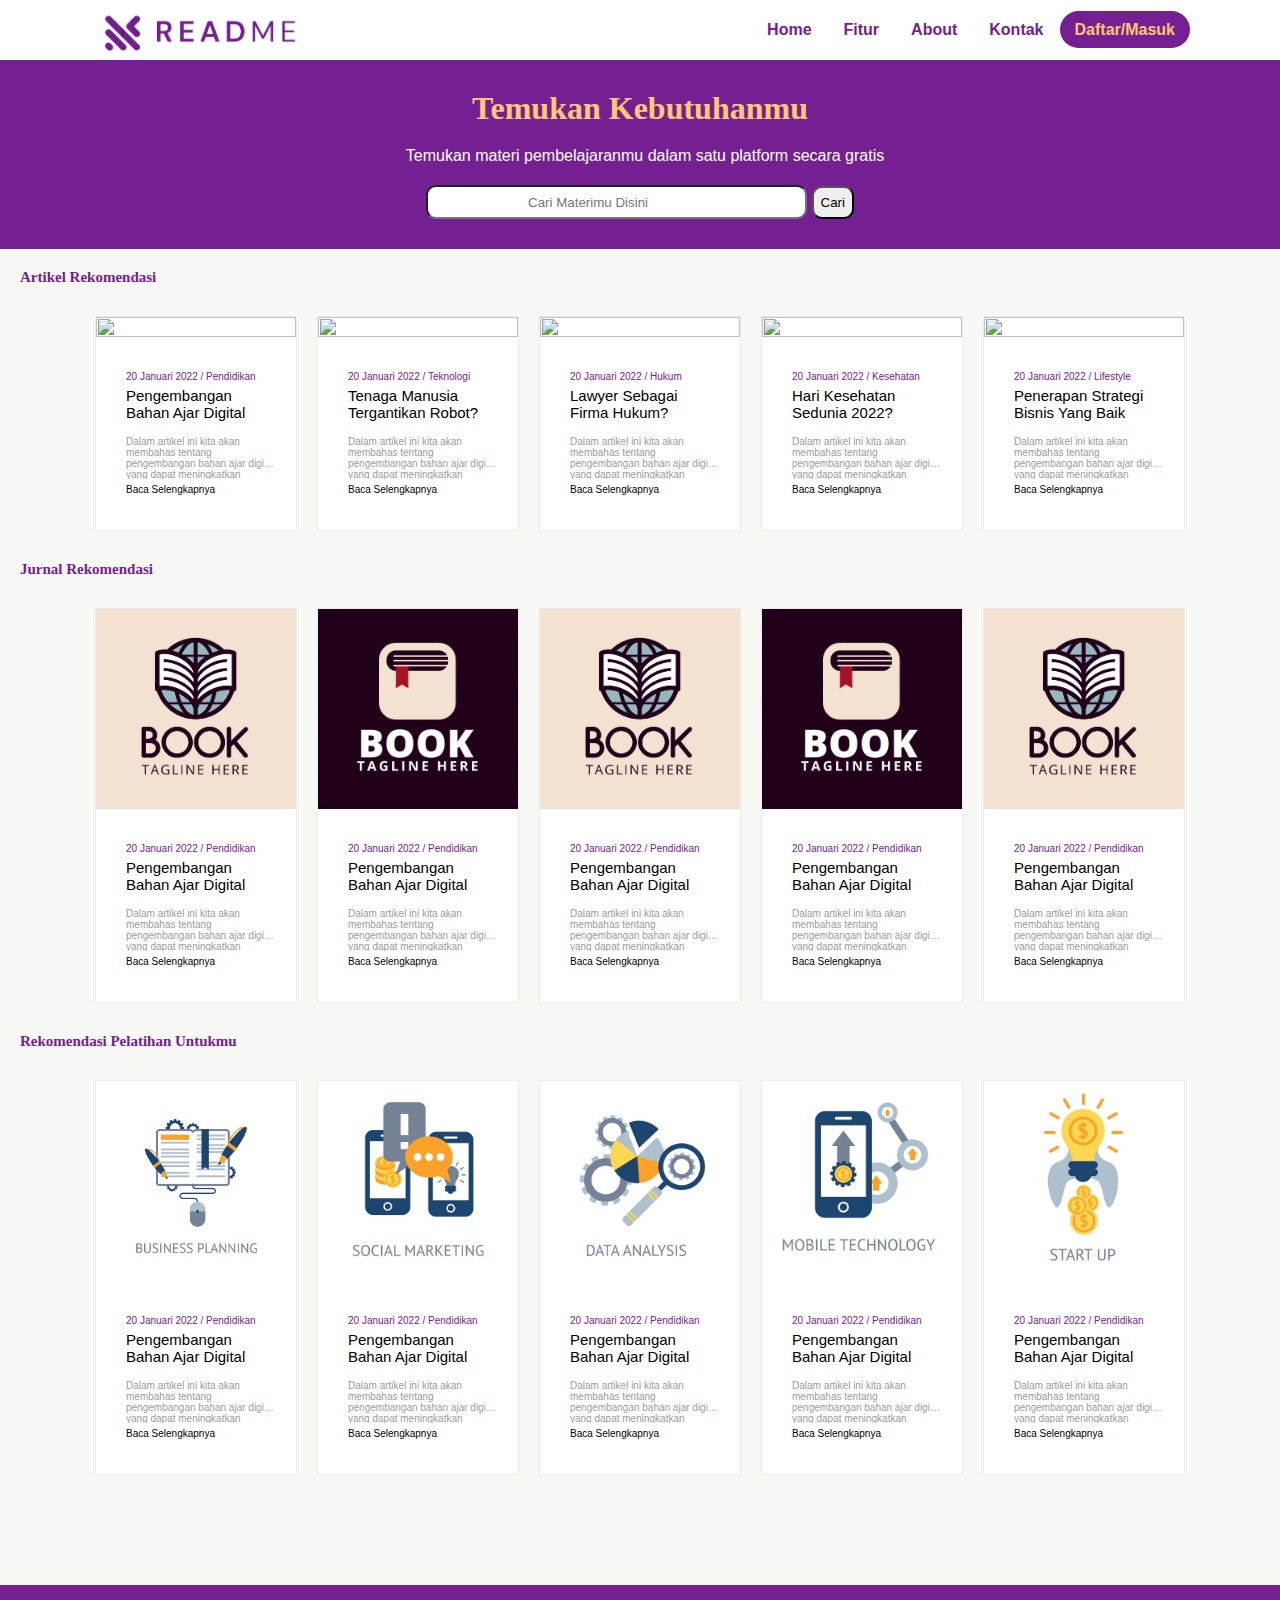
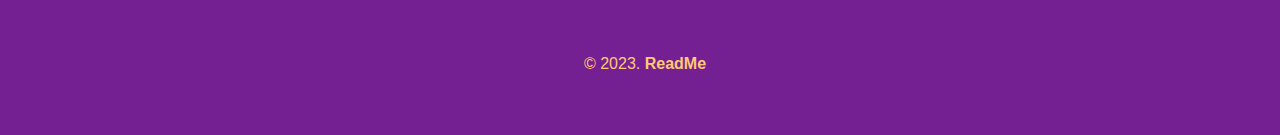
==== UTS_Ainina Miftahul Jannah_22001053015/fitur.html @ 310b47c0 "Add files via upload" ====
<!DOCTYPE html>
<html lang="en">
    <head>
        <meta charset="UTF-8">
        <meta name="viewport" content="width=device-width, initial-scale=1.0">
        <title>ReadMe Website</title>
        <link rel="stylesheet" href="style.css">
        <link rel="preconnect" href="https://fonts.googleapis.com">
        <link rel="preconnect" href="https://fonts.gstatic.com" crossorigin>
        <link href="https://fonts.googleapis.com/css2?family=Rubik:wght@500&display=swap" rel="stylesheet">
    </head>
    <body>
        <nav style="box-shadow: 20px #000000;" class="navbar">
            <div class="wrapper">
                <div class="logo">
                    <img src="image/2'.png" alt="">
                </div>
                <div class="menu">
                    <ul>
                        <li>
                            <a href="index.html">Home</a>
                        </li>
                        <li>
                            <a href="fitur.html">Fitur</a>
                        </li>
                        <li>
                            <a href="#about">About</a>
                        </li>
                        <li>
                            <a href="kontak.html">Kontak</a>
                        </li>
                        <li>
                            <a href="daftar.html" class="tbl-ungu">Daftar/Masuk</a>
                        </li>
                    </ul>
                </div>
            </div>
        </nav>
        <div class="container">
            <div class="atas">
                <h1>Temukan Kebutuhanmu</h1>
                <p>Temukan materi pembelajaranmu dalam satu platform secara gratis</p>
                <div class="search">
                    <input type="text" placeholder="Cari Materimu Disini" style="padding: 8px 100px 7px 100px; border-radius: 10px;">
                    <button style="padding: 7px; border-radius: 10px;">Cari</button>
                </div>
            </div>
            <div class="artikel">
                <h4 style="color: #752092; text-align: left; margin: 0px 0px 20px 20px;">Artikel Rekomendasi</h4>
                <div class="blog-container">
                    <div class="blog-box">
                        <div class="blog-img">
                            <img src="https://img.freepik.com/free-vector/flat-teachers-day-background_23-2149063455.jpg?w=996&t=st=1684145717~exp=1684146317~hmac=72ff7441534b803f30988afb0425d0552a36551a6d8fd546a3c274ded29e528d" alt="">
                        </div>
                        <div class="blog-text">
                            <span>20 Januari 2022 / Pendidikan</span>
                            <a href="#" class="blog-title">Pengembangan Bahan Ajar Digital</a>
                            <p>Dalam artikel ini kita akan membahas tentang pengembangan bahan ajar digital yang dapat meningkatkan kualitas pembelajaran</p>
                            <a href="#">Baca Selengkapnya</a>
                        </div>
                    </div>
                    <div class="blog-box">
                        <div class="blog-img">
                            <img src="https://img.freepik.com/free-photo/ai-nuclear-energy-background-future-innovation-disruptive-technology_53876-129783.jpg?w=996&t=st=1684149760~exp=1684150360~hmac=042e8009f3c02c60387e2f1261e15f5799149db30635f0a976048d3e90d90a8d" alt="">
                        </div>
                        <div class="blog-text">
                            <span>20 Januari 2022 / Teknologi</span>
                            <a href="#" class="blog-title">Tenaga Manusia Tergantikan Robot?</a>
                            <p>Dalam artikel ini kita akan membahas tentang pengembangan bahan ajar digital yang dapat meningkatkan kualitas pembelajaran</p>
                            <a href="#">Baca Selengkapnya</a>
                        </div>
                    </div>
                    <div class="blog-box">
                        <div class="blog-img">
                            <img src="https://img.freepik.com/free-vector/flat-lawyers-day-background_23-2149241976.jpg?w=996&t=st=1684150090~exp=1684150690~hmac=609a02dab824464222c7f13d7f18b6ca7b9eb48aa18c22e80792a0aecbf6ace7" alt="">
                        </div>
                        <div class="blog-text">
                            <span>20 Januari 2022 / Hukum</span>
                            <a href="#" class="blog-title">Lawyer Sebagai Firma Hukum?</a>
                            <p>Dalam artikel ini kita akan membahas tentang pengembangan bahan ajar digital yang dapat meningkatkan kualitas pembelajaran</p>
                            <a href="#">Baca Selengkapnya</a>
                        </div>
                    </div>
                    <div class="blog-box">
                        <div class="blog-img">
                            <img src="https://img.freepik.com/free-vector/flat-world-health-day-background_23-2149298150.jpg?w=996&t=st=1684149853~exp=1684150453~hmac=bd9b2f949586370cf0ccf4a7728816c999fe67dfb010962d56bf161fedccb57f" alt="">
                        </div>
                        <div class="blog-text">
                            <span>20 Januari 2022 / Kesehatan</span>
                            <a href="#" class="blog-title">Hari Kesehatan Sedunia 2022?</a>
                            <p>Dalam artikel ini kita akan membahas tentang pengembangan bahan ajar digital yang dapat meningkatkan kualitas pembelajaran</p>
                            <a href="#">Baca Selengkapnya</a>
                        </div>
                    </div>
                    <div class="blog-box">
                        <div class="blog-img">
                            <img src="https://img.freepik.com/free-photo/business-partners-handshake-global-corporate-with-technology-concept_53876-102615.jpg?w=996&t=st=1684150342~exp=1684150942~hmac=5a32642df55e5badcfb4a197f01392639565001cedaf0712ee94b18add796989" alt="">
                        </div>
                        <div class="blog-text">
                            <span>20 Januari 2022 / Lifestyle</span>
                            <a href="#" class="blog-title">Penerapan Strategi Bisnis Yang Baik</a>
                            <p>Dalam artikel ini kita akan membahas tentang pengembangan bahan ajar digital yang dapat meningkatkan kualitas pembelajaran</p>
                            <a href="#">Baca Selengkapnya</a>
                        </div>
                    </div>
                </div>
                <div class="Jurnal">
                    <h4 style="color: #752092; text-align: left; margin: 0px 0px 20px 20px;">Jurnal Rekomendasi</h4>
                    <div class="blog-container">
                        <div class="blog-box">
                            <div class="blog-img">
                                <img src="image/ji.jpg" alt="">
                            </div>
                            <div class="blog-text">
                                <span>20 Januari 2022 / Pendidikan</span>
                                <a href="#" class="blog-title">Pengembangan Bahan Ajar Digital</a>
                                <p>Dalam artikel ini kita akan membahas tentang pengembangan bahan ajar digital yang dapat meningkatkan kualitas pembelajaran</p>
                                <a href="#">Baca Selengkapnya</a>
                            </div>
                        </div>
                        <div class="blog-box">
                            <div class="blog-img">
                                <img src="image/jl.jpg" alt="">
                            </div>
                            <div class="blog-text">
                                <span>20 Januari 2022 / Pendidikan</span>
                                <a href="#" class="blog-title">Pengembangan Bahan Ajar Digital</a>
                                <p>Dalam artikel ini kita akan membahas tentang pengembangan bahan ajar digital yang dapat meningkatkan kualitas pembelajaran</p>
                                <a href="#">Baca Selengkapnya</a>
                            </div>
                        </div>
                        <div class="blog-box">
                            <div class="blog-img">
                                <img src="image/ji.jpg" alt="">
                            </div>
                            <div class="blog-text">
                                <span>20 Januari 2022 / Pendidikan</span>
                                <a href="#" class="blog-title">Pengembangan Bahan Ajar Digital</a>
                                <p>Dalam artikel ini kita akan membahas tentang pengembangan bahan ajar digital yang dapat meningkatkan kualitas pembelajaran</p>
                                <a href="#">Baca Selengkapnya</a>
                            </div>
                        </div>
                        <div class="blog-box">
                            <div class="blog-img">
                                <img src="image/jl.jpg" alt="">
                            </div>
                            <div class="blog-text">
                                <span>20 Januari 2022 / Pendidikan</span>
                                <a href="#" class="blog-title">Pengembangan Bahan Ajar Digital</a>
                                <p>Dalam artikel ini kita akan membahas tentang pengembangan bahan ajar digital yang dapat meningkatkan kualitas pembelajaran</p>
                                <a href="#">Baca Selengkapnya</a>
                            </div>
                        </div>
                        <div class="blog-box">
                            <div class="blog-img">
                                <img src="image/ji.jpg" alt="">
                            </div>
                            <div class="blog-text">
                                <span>20 Januari 2022 / Pendidikan</span>
                                <a href="#" class="blog-title">Pengembangan Bahan Ajar Digital</a>
                                <p>Dalam artikel ini kita akan membahas tentang pengembangan bahan ajar digital yang dapat meningkatkan kualitas pembelajaran</p>
                                <a href="#">Baca Selengkapnya</a>
                            </div>
                        </div>
                    </div>
                </div>
                <div class="Pelatihan">
                    <h4 style="color: #752092; text-align: left; margin: 0px 0px 20px 20px;">Rekomendasi Pelatihan Untukmu</h4>
                    <div class="blog-container">
                        <div class="blog-box">
                            <div class="blog-img">
                                <img src="image/p1.jpg" alt="">
                            </div>
                            <div class="blog-text">
                                <span>20 Januari 2022 / Pendidikan</span>
                                <a href="#" class="blog-title">Pengembangan Bahan Ajar Digital</a>
                                <p>Dalam artikel ini kita akan membahas tentang pengembangan bahan ajar digital yang dapat meningkatkan kualitas pembelajaran</p>
                                <a href="#">Baca Selengkapnya</a>
                            </div>
                        </div>
                        <div class="blog-box">
                            <div class="blog-img">
                                <img src="image/p2.jpg" alt="">
                            </div>
                            <div class="blog-text">
                                <span>20 Januari 2022 / Pendidikan</span>
                                <a href="#" class="blog-title">Pengembangan Bahan Ajar Digital</a>
                                <p>Dalam artikel ini kita akan membahas tentang pengembangan bahan ajar digital yang dapat meningkatkan kualitas pembelajaran</p>
                                <a href="#">Baca Selengkapnya</a>
                            </div>
                        </div>
                        <div class="blog-box">
                            <div class="blog-img">
                                <img src="image/p3.jpg" alt="">
                            </div>
                            <div class="blog-text">
                                <span>20 Januari 2022 / Pendidikan</span>
                                <a href="#" class="blog-title">Pengembangan Bahan Ajar Digital</a>
                                <p>Dalam artikel ini kita akan membahas tentang pengembangan bahan ajar digital yang dapat meningkatkan kualitas pembelajaran</p>
                                <a href="#">Baca Selengkapnya</a>
                            </div>
                        </div>
                        <div class="blog-box">
                            <div class="blog-img">
                                <img src="image/p4.jpg" alt="">
                            </div>
                            <div class="blog-text">
                                <span>20 Januari 2022 / Pendidikan</span>
                                <a href="#" class="blog-title">Pengembangan Bahan Ajar Digital</a>
                                <p>Dalam artikel ini kita akan membahas tentang pengembangan bahan ajar digital yang dapat meningkatkan kualitas pembelajaran</p>
                                <a href="#">Baca Selengkapnya</a>
                            </div>
                        </div>
                        <div class="blog-box">
                            <div class="blog-img">
                                <img src="image/p5.jpg" alt="">
                            </div>
                            <div class="blog-text">
                                <span>20 Januari 2022 / Pendidikan</span>
                                <a href="#" class="blog-title">Pengembangan Bahan Ajar Digital</a>
                                <p>Dalam artikel ini kita akan membahas tentang pengembangan bahan ajar digital yang dapat meningkatkan kualitas pembelajaran</p>
                                <a href="#">Baca Selengkapnya</a>
                            </div>
                        </div>
                    </div>
                </div>
                <div class="footer">
                    <p>
                        &copy 2023.
                        <b>ReadMe</b>
                    </p>
                </div>
            </div>
        </body>
    </html>
---- UTS_Ainina Miftahul Jannah_22001053015/style.css ----
* {
    text-decoration: none;
    margin: 0px;
    padding: 0px;
}

body {
    margin: 0px;
    padding: 0px;
    font-family: 'Open Sans',sans-serif;
}

.wrapper {
    width: 1100px;
    margin: auto;
    position: relative;
    box-shadow: 5px #FFE3B3; 
}

.logo img {
    margin-top: 10px;
    font-size: 50px;
    max-height: 50px;
    float: left;
}

.menu {
    float: right;
}

nav {
    width: 100%;
    display: flex;
    line-height: 60px;
    position: sticky;
    position: -webkit-sticky; 
    top: 0;
    background: #FFFFFF;
    z-index: 1;
}

nav ul {
    list-style-type: none;
    margin: 0;
    padding: 0;
    overflow: hidden;
}

nav ul li {
    float: left;
}

nav ul li a {
    color: #752092;
    font-weight: bold;
    text-align: center;
    padding: 0px 16px 0px 16px;
    text-decoration: none;
}

nav ul li a:hover {
    color: #c957BC;
}

section {
    margin: auto;
    display: flex;
    margin-bottom: 50px;
}

.kolom {
    width: 50%;
    margin-top: 50px;
    margin-bottom: 50px;
}

.kolom .deskripsi {
    background: #752092;
    max-width: fit-content;
    border-radius: 20px;
    margin-top: 20px;
    margin-left: 20px;
    padding: 10px 15px 10px 15px;
    font-size: 15px;
    font-weight: bold;
    font-family: 'Trebuchet MS';
    color: #FFC872;
}

h2 {
    font-family: 'Trebuchet MS';
    font-weight: 800;
    font-size: 45px;
    margin-bottom: 20px;
    color: #fb836f;
    width: 100%;
    line-height: 50px;
    padding-left: 20px;
}

a.tbl-ungu {
    background: #752092;
    border-radius: 20px;
    margin-top: 20px;
    padding: 10px 15px 10px 15px;
    color: #FFC872;
    cursor: pointer;
    font-weight: bold;
}

a.tbl-ungu:hover {
    background: #FFC872;
    text-decoration: none;
}

a.tbl-kuning {
    background: #FFC872;
    border-radius: 20px;
    margin-top: 20px;
    padding: 15px 20px 15px 20px;
    color: #752092;
    cursor: pointer;
    font-weight: bold;
}

a.tbl-kuning:hover {
    background: #FFE3B3;
    text-decoration: none;
}

.column {
    float: left;
    max-width: fit-content;
    padding-left: 40px;
    padding-right: 40px;
    background-color: white;
    border-radius: 10px;
    margin: 10px;
  }
  .col {
    float: left;
    max-width: 40%;
    background-color: #ffffff;
    box-shadow: 0px 0px 5px whi;
    border-radius: 10px;
    text-align: center;
    margin: 20px;
  }
  .card img{
    width: 90%;
    margin-bottom: 30px;
  }
  .card h3{
    margin-top: -60px;
    margin-bottom: -10px;
  }
  /* Clear floats after the columns */
  .row:after {
    content: "";
    display: table;
    clear: both;
  }

p {
    color: #752092;
    margin: 10px 10px 10px 10px;
    padding: 10px 0px 10px 10px;
}

.tengah {
    text-align: center;
    width: 100%;
}

.partner-list {
    width: 100%;
    position: relative;
    display: flex;
    flex-wrap: wrap;
}

.kartu-partner {
    width: 20%;
    margin: 0 auto;
}

.kartu-partner img {
    width: 150px;
}


h3 {
    font-family: 'Trebuchet MS';
    font-weight: 800;
    font-size: 30px;
    margin-bottom: 20px;
    color: #752092;
    width: 100%;
    line-height: 50px;
}

h4 {
    font-family: 'Trebuchet MS';
    font-weight: 700px;
    font-size: 15px;
    margin-bottom: 20px;
    color: black;
    width: 100%;
}

@media screen and (max-width: 991.98px) {
    .wrapper {
        width: 90%;
    }

    .logo a {
        display: block;
        width: 100%;
        text-align: center;
    }

    nav .menu {
        width: 100%;
        margin: 0;
    }

    nav .menu ul {
        text-align: center;
        margin: auto;
        line-height: 60px;
    }

    nav .menu ul li {
        display: inline-block;
        float: none;
    }

    section {
        display: block;
    }

    section img {
        display: block;
        width: 100%;
        height: auto;
    }

    .kartu-tutor {
        width: 50%;
    }

    .kartu-partner {
        width: 50%;
    }
}

/* Fitur */
.atas{
    background-color: #752092;
    text-align: center;
    padding: 30px;
}
.atas h1 {
    color: #FFC872;
    font-family: 'Trebuchet MS';
}

.atas p{
    color: white;
    margin: 10px 10px 10px 10px;
    padding: 10px 0px 10px 10px;
}

.artikel {
    background-color: #f7f8f3;
    padding-top: 20px;
}

.blog-container {
    display: flex;
    justify-content: center;
    align-items: center;
    margin: 20px 0px;
    flex-wrap: wrap;
}

.blog-box {
    width: 200px;
    background-color: #FFFFFF;
    border: 1px solid #ececec;
    margin: 10px;
}

.blog-img {
    width: 100%;
    height: auto;
}

.blog-img img{
    width: 100%;
    height: 100%;
    object-fit: cover;
    object-position: center;
}

.blog-text {
    padding: 30px;
    display: flex;
    flex-direction: column;
}

.blog-text span {
    color: #752092;
    font-size: 10px;
}

.blog-text .blog-title {
    font-size: 15px;
    font-weight: 300;
    color: black;
}

.blog-text .blog-title:hover{
    color: #fb836f;
    transition: all ease 0.3s;
}

.blog-text p{
    color: #9b9b9b;
    font-size: 10px;
    display: -webkit-box;
    -webkit-line-clamp: 3;
    -webkit-box-orient: vertical;
    overflow: hidden;
    text-overflow: ellipsis;
    margin: 0px -10px;
}

.blog-text a{
    color: black;
    font-size: 10px;
    margin: 5px 0px;
}

.blog-text a:hover{
    color: #fb836f;
    transition: all ease 0.3s;
}
.pelatihan{
    background-color: #752092;
    padding-top: 20px;
}
.jurnal{
    background-color: #FFE3B3;
    padding-top: 20px;
}

.komunitas{
    text-align: center;
}

.komunitas h4{
    font-family: 'Trebuchet MS';
    font-weight: 700px;
    font-size: 15px;
    margin: 10px 70px 0px 190px;
    color: black;
    width: 70%;
    text-align: center;
}

.komunitas button{
    background: #752092;
    border-radius: 20px;
    margin-top: 20px;
    padding: 10px 15px 10px 15px;
    color: #FFC872;
    cursor: pointer;
    font-weight: bold;
}

.komunitas button:hover{
    background: #c957BC;
    text-decoration: none;
}
/* Akhir */

.footer{
    background-color: #752092;
    min-height: 100px;
    margin-top: 100px;
    text-align: center;    
    padding-top: 50px;
    bottom: 0px;
}

.footer p {
    color: #FFC872;
}
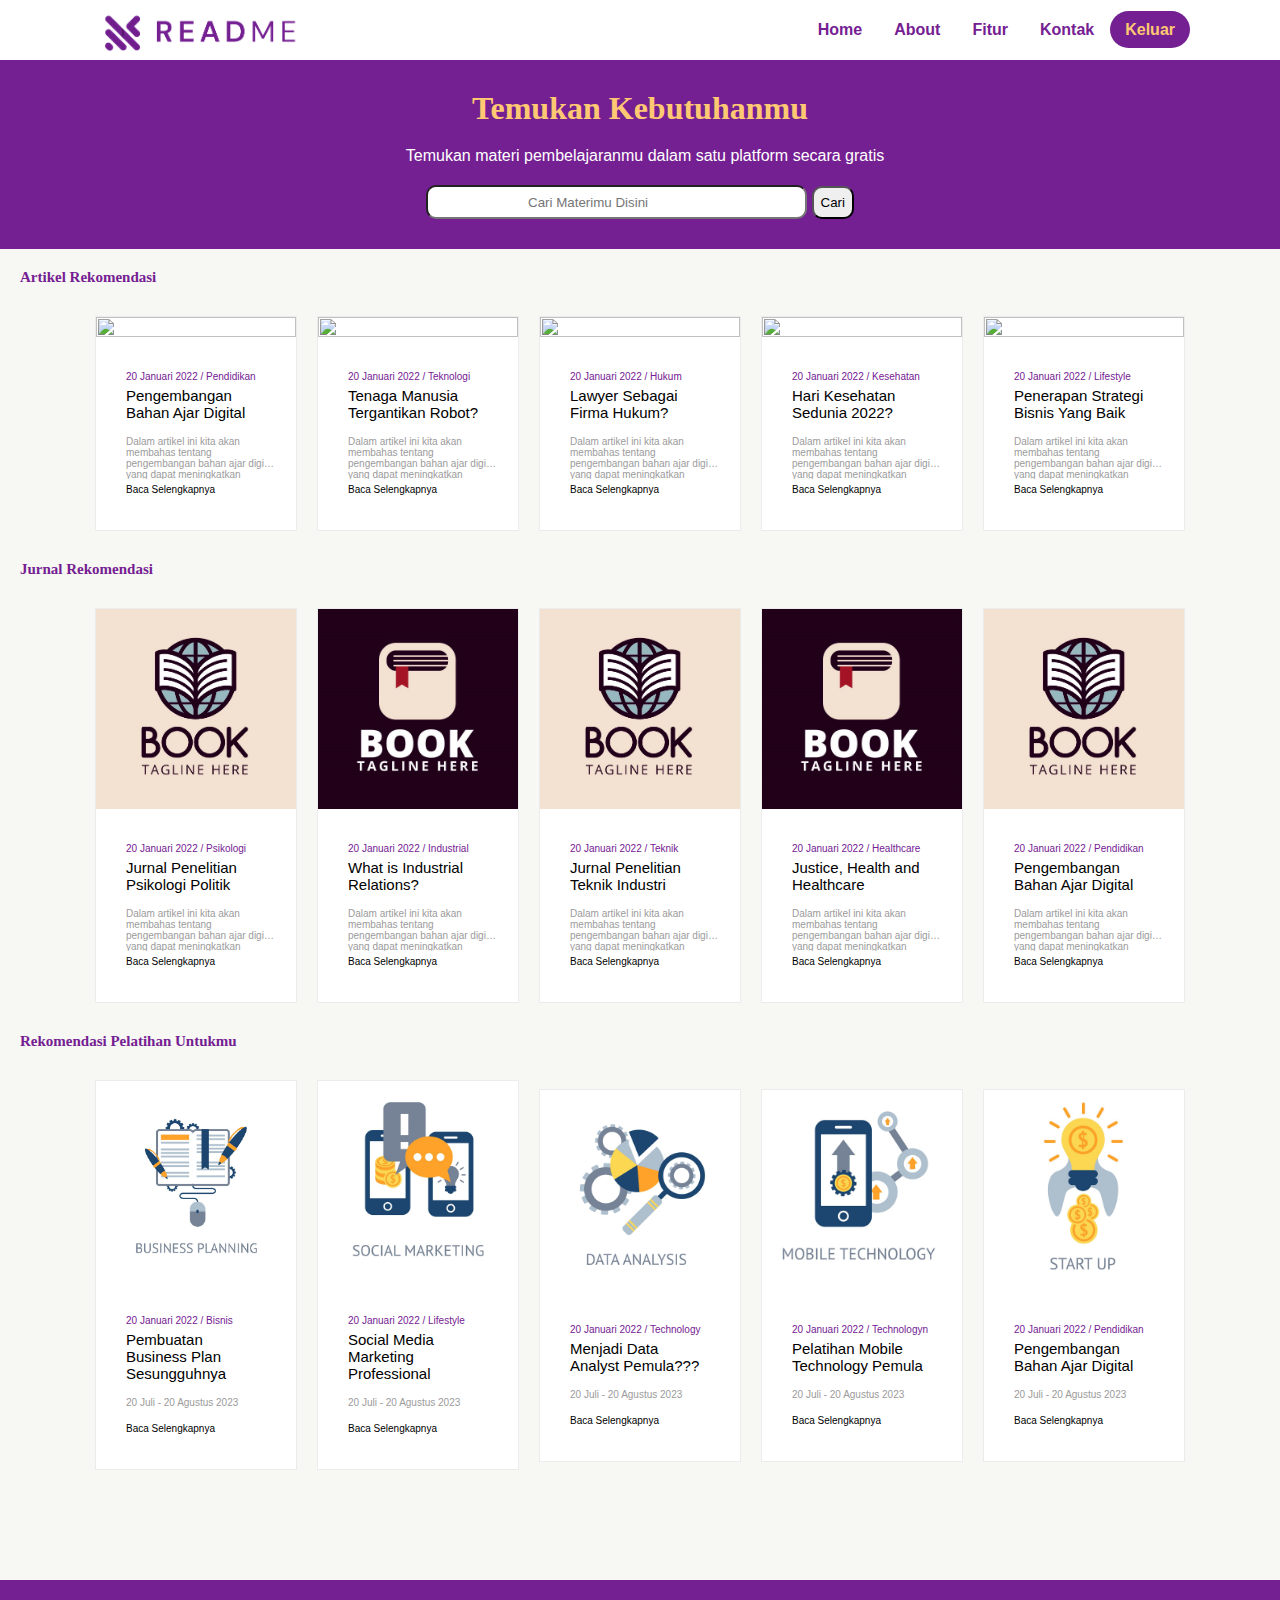
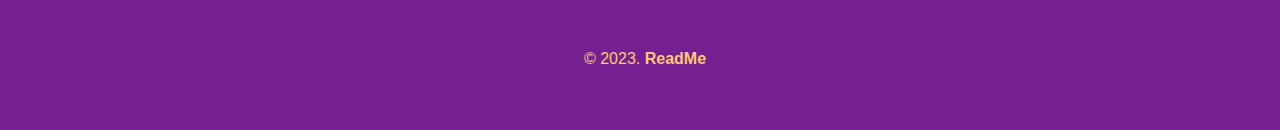
==== commit 8315df0b: "Nyoba" ====
--- a/UTS_Ainina Miftahul Jannah_22001053015/fitur.html
+++ b/UTS_Ainina Miftahul Jannah_22001053015/fitur.html
@@ -1,235 +1,259 @@
 <!DOCTYPE html>
 <html lang="en">
-    <head>
-        <meta charset="UTF-8">
-        <meta name="viewport" content="width=device-width, initial-scale=1.0">
-        <title>ReadMe Website</title>
-        <link rel="stylesheet" href="style.css">
-        <link rel="preconnect" href="https://fonts.googleapis.com">
-        <link rel="preconnect" href="https://fonts.gstatic.com" crossorigin>
-        <link href="https://fonts.googleapis.com/css2?family=Rubik:wght@500&display=swap" rel="stylesheet">
-    </head>
-    <body>
-        <nav style="box-shadow: 20px #000000;" class="navbar">
-            <div class="wrapper">
-                <div class="logo">
-                    <img src="image/2'.png" alt="">
-                </div>
-                <div class="menu">
-                    <ul>
-                        <li>
-                            <a href="index.html">Home</a>
-                        </li>
-                        <li>
-                            <a href="fitur.html">Fitur</a>
-                        </li>
-                        <li>
-                            <a href="#about">About</a>
-                        </li>
-                        <li>
-                            <a href="kontak.html">Kontak</a>
-                        </li>
-                        <li>
-                            <a href="daftar.html" class="tbl-ungu">Daftar/Masuk</a>
-                        </li>
-                    </ul>
-                </div>
-            </div>
-        </nav>
-        <div class="container">
-            <div class="atas">
-                <h1>Temukan Kebutuhanmu</h1>
-                <p>Temukan materi pembelajaranmu dalam satu platform secara gratis</p>
-                <div class="search">
-                    <input type="text" placeholder="Cari Materimu Disini" style="padding: 8px 100px 7px 100px; border-radius: 10px;">
-                    <button style="padding: 7px; border-radius: 10px;">Cari</button>
-                </div>
-            </div>
-            <div class="artikel">
-                <h4 style="color: #752092; text-align: left; margin: 0px 0px 20px 20px;">Artikel Rekomendasi</h4>
+
+<head>
+    <meta charset="UTF-8">
+    <meta name="viewport" content="width=device-width, initial-scale=1.0">
+    <title>ReadMe Website</title>
+    <link rel="stylesheet" href="style.css">
+    <link rel="preconnect" href="https://fonts.googleapis.com">
+    <link rel="preconnect" href="https://fonts.gstatic.com" crossorigin>
+    <link href="https://fonts.googleapis.com/css2?family=Rubik:wght@500&display=swap" rel="stylesheet">
+</head>
+
+<body>
+    <nav style="box-shadow: 20px #000000;" class="navbar">
+        <div class="wrapper">
+            <div class="logo">
+                <img src="image/2'.png" alt="">
+            </div>
+            <div class="menu">
+                <ul>
+                    <li>
+                        <a href="index.html">Home</a>
+                    </li>
+                    <li>
+                        <a href="#scrollspyfitur">About</a>
+                    </li>
+                    <li>
+                        <a href="fitur.html">Fitur</a>
+                    </li>
+                    <li>
+                        <a href="kontak.html">Kontak</a>
+                    </li>
+                    <li>
+                        <a href="daftar.html" onclick="out()" class="tbl-ungu">Keluar</a>
+                    </li>
+                </ul>
+            </div>
+        </div>
+    </nav>
+    <div class="container">
+        <div class="atas">
+            <h1>Temukan Kebutuhanmu</h1>
+            <p>Temukan materi pembelajaranmu dalam satu platform secara gratis</p>
+            <div class="search">
+                <input type="text" placeholder="Cari Materimu Disini"
+                    style="padding: 8px 100px 7px 100px; border-radius: 10px;">
+                <button style="padding: 7px; border-radius: 10px;">Cari</button>
+            </div>
+        </div>
+        <div class="artikel">
+            <h4 style="color: #752092; text-align: left; margin: 0px 0px 20px 20px;">Artikel Rekomendasi</h4>
+            <div class="blog-container">
+                <div class="blog-box">
+                    <div class="blog-img">
+                        <img src="https://img.freepik.com/free-vector/flat-teachers-day-background_23-2149063455.jpg?w=996&t=st=1684145717~exp=1684146317~hmac=72ff7441534b803f30988afb0425d0552a36551a6d8fd546a3c274ded29e528d"
+                            alt="">
+                    </div>
+                    <div class="blog-text">
+                        <span>20 Januari 2022 / Pendidikan</span>
+                        <a href="#" class="blog-title">Pengembangan Bahan Ajar Digital</a>
+                        <p>Dalam artikel ini kita akan membahas tentang pengembangan bahan ajar digital yang dapat
+                            meningkatkan kualitas pembelajaran</p>
+                        <a href="#">Baca Selengkapnya</a>
+                    </div>
+                </div>
+                <div class="blog-box">
+                    <div class="blog-img">
+                        <img src="https://img.freepik.com/free-photo/ai-nuclear-energy-background-future-innovation-disruptive-technology_53876-129783.jpg?w=996&t=st=1684149760~exp=1684150360~hmac=042e8009f3c02c60387e2f1261e15f5799149db30635f0a976048d3e90d90a8d"
+                            alt="">
+                    </div>
+                    <div class="blog-text">
+                        <span>20 Januari 2022 / Teknologi</span>
+                        <a href="#" class="blog-title">Tenaga Manusia Tergantikan Robot?</a>
+                        <p>Dalam artikel ini kita akan membahas tentang pengembangan bahan ajar digital yang dapat
+                            meningkatkan kualitas pembelajaran</p>
+                        <a href="#">Baca Selengkapnya</a>
+                    </div>
+                </div>
+                <div class="blog-box">
+                    <div class="blog-img">
+                        <img src="https://img.freepik.com/free-vector/flat-lawyers-day-background_23-2149241976.jpg?w=996&t=st=1684150090~exp=1684150690~hmac=609a02dab824464222c7f13d7f18b6ca7b9eb48aa18c22e80792a0aecbf6ace7"
+                            alt="">
+                    </div>
+                    <div class="blog-text">
+                        <span>20 Januari 2022 / Hukum</span>
+                        <a href="#" class="blog-title">Lawyer Sebagai Firma Hukum?</a>
+                        <p>Dalam artikel ini kita akan membahas tentang pengembangan bahan ajar digital yang dapat
+                            meningkatkan kualitas pembelajaran</p>
+                        <a href="#">Baca Selengkapnya</a>
+                    </div>
+                </div>
+                <div class="blog-box">
+                    <div class="blog-img">
+                        <img src="https://img.freepik.com/free-vector/flat-world-health-day-background_23-2149298150.jpg?w=996&t=st=1684149853~exp=1684150453~hmac=bd9b2f949586370cf0ccf4a7728816c999fe67dfb010962d56bf161fedccb57f"
+                            alt="">
+                    </div>
+                    <div class="blog-text">
+                        <span>20 Januari 2022 / Kesehatan</span>
+                        <a href="#" class="blog-title">Hari Kesehatan Sedunia 2022?</a>
+                        <p>Dalam artikel ini kita akan membahas tentang pengembangan bahan ajar digital yang dapat
+                            meningkatkan kualitas pembelajaran</p>
+                        <a href="#">Baca Selengkapnya</a>
+                    </div>
+                </div>
+                <div class="blog-box">
+                    <div class="blog-img">
+                        <img src="https://img.freepik.com/free-photo/business-partners-handshake-global-corporate-with-technology-concept_53876-102615.jpg?w=996&t=st=1684150342~exp=1684150942~hmac=5a32642df55e5badcfb4a197f01392639565001cedaf0712ee94b18add796989"
+                            alt="">
+                    </div>
+                    <div class="blog-text">
+                        <span>20 Januari 2022 / Lifestyle</span>
+                        <a href="#" class="blog-title">Penerapan Strategi Bisnis Yang Baik</a>
+                        <p>Dalam artikel ini kita akan membahas tentang pengembangan bahan ajar digital yang dapat
+                            meningkatkan kualitas pembelajaran</p>
+                        <a href="#">Baca Selengkapnya</a>
+                    </div>
+                </div>
+            </div>
+            <div class="Jurnal">
+                <h4 style="color: #752092; text-align: left; margin: 0px 0px 20px 20px;">Jurnal Rekomendasi</h4>
                 <div class="blog-container">
                     <div class="blog-box">
                         <div class="blog-img">
-                            <img src="https://img.freepik.com/free-vector/flat-teachers-day-background_23-2149063455.jpg?w=996&t=st=1684145717~exp=1684146317~hmac=72ff7441534b803f30988afb0425d0552a36551a6d8fd546a3c274ded29e528d" alt="">
+                            <img src="image/ji.jpg" alt="">
+                        </div>
+                        <div class="blog-text">
+                            <span>20 Januari 2022 / Psikologi</span>
+                            <a href="#" class="blog-title">Jurnal Penelitian Psikologi Politik</a>
+                            <p>Dalam artikel ini kita akan membahas tentang pengembangan bahan ajar digital yang dapat
+                                meningkatkan kualitas pembelajaran</p>
+                            <a href="#">Baca Selengkapnya</a>
+                        </div>
+                    </div>
+                    <div class="blog-box">
+                        <div class="blog-img">
+                            <img src="image/jl.jpg" alt="">
+                        </div>
+                        <div class="blog-text">
+                            <span>20 Januari 2022 / Industrial</span>
+                            <a href="#" class="blog-title">What is Industrial Relations?</a>
+                            <p>Dalam artikel ini kita akan membahas tentang pengembangan bahan ajar digital yang dapat
+                                meningkatkan kualitas pembelajaran</p>
+                            <a href="#">Baca Selengkapnya</a>
+                        </div>
+                    </div>
+                    <div class="blog-box">
+                        <div class="blog-img">
+                            <img src="image/ji.jpg" alt="">
+                        </div>
+                        <div class="blog-text">
+                            <span>20 Januari 2022 / Teknik</span>
+                            <a href="#" class="blog-title">Jurnal Penelitian Teknik Industri</a>
+                            <p>Dalam artikel ini kita akan membahas tentang pengembangan bahan ajar digital yang dapat
+                                meningkatkan kualitas pembelajaran</p>
+                            <a href="#">Baca Selengkapnya</a>
+                        </div>
+                    </div>
+                    <div class="blog-box">
+                        <div class="blog-img">
+                            <img src="image/jl.jpg" alt="">
+                        </div>
+                        <div class="blog-text">
+                            <span>20 Januari 2022 / Healthcare</span>
+                            <a href="#" class="blog-title">Justice, Health and Healthcare</a>
+                            <p>Dalam artikel ini kita akan membahas tentang pengembangan bahan ajar digital yang dapat
+                                meningkatkan kualitas pembelajaran</p>
+                            <a href="#">Baca Selengkapnya</a>
+                        </div>
+                    </div>
+                    <div class="blog-box">
+                        <div class="blog-img">
+                            <img src="image/ji.jpg" alt="">
                         </div>
                         <div class="blog-text">
                             <span>20 Januari 2022 / Pendidikan</span>
                             <a href="#" class="blog-title">Pengembangan Bahan Ajar Digital</a>
-                            <p>Dalam artikel ini kita akan membahas tentang pengembangan bahan ajar digital yang dapat meningkatkan kualitas pembelajaran</p>
-                            <a href="#">Baca Selengkapnya</a>
-                        </div>
-                    </div>
-                    <div class="blog-box">
-                        <div class="blog-img">
-                            <img src="https://img.freepik.com/free-photo/ai-nuclear-energy-background-future-innovation-disruptive-technology_53876-129783.jpg?w=996&t=st=1684149760~exp=1684150360~hmac=042e8009f3c02c60387e2f1261e15f5799149db30635f0a976048d3e90d90a8d" alt="">
-                        </div>
-                        <div class="blog-text">
-                            <span>20 Januari 2022 / Teknologi</span>
-                            <a href="#" class="blog-title">Tenaga Manusia Tergantikan Robot?</a>
-                            <p>Dalam artikel ini kita akan membahas tentang pengembangan bahan ajar digital yang dapat meningkatkan kualitas pembelajaran</p>
-                            <a href="#">Baca Selengkapnya</a>
-                        </div>
-                    </div>
-                    <div class="blog-box">
-                        <div class="blog-img">
-                            <img src="https://img.freepik.com/free-vector/flat-lawyers-day-background_23-2149241976.jpg?w=996&t=st=1684150090~exp=1684150690~hmac=609a02dab824464222c7f13d7f18b6ca7b9eb48aa18c22e80792a0aecbf6ace7" alt="">
-                        </div>
-                        <div class="blog-text">
-                            <span>20 Januari 2022 / Hukum</span>
-                            <a href="#" class="blog-title">Lawyer Sebagai Firma Hukum?</a>
-                            <p>Dalam artikel ini kita akan membahas tentang pengembangan bahan ajar digital yang dapat meningkatkan kualitas pembelajaran</p>
-                            <a href="#">Baca Selengkapnya</a>
-                        </div>
-                    </div>
-                    <div class="blog-box">
-                        <div class="blog-img">
-                            <img src="https://img.freepik.com/free-vector/flat-world-health-day-background_23-2149298150.jpg?w=996&t=st=1684149853~exp=1684150453~hmac=bd9b2f949586370cf0ccf4a7728816c999fe67dfb010962d56bf161fedccb57f" alt="">
-                        </div>
-                        <div class="blog-text">
-                            <span>20 Januari 2022 / Kesehatan</span>
-                            <a href="#" class="blog-title">Hari Kesehatan Sedunia 2022?</a>
-                            <p>Dalam artikel ini kita akan membahas tentang pengembangan bahan ajar digital yang dapat meningkatkan kualitas pembelajaran</p>
-                            <a href="#">Baca Selengkapnya</a>
-                        </div>
-                    </div>
-                    <div class="blog-box">
-                        <div class="blog-img">
-                            <img src="https://img.freepik.com/free-photo/business-partners-handshake-global-corporate-with-technology-concept_53876-102615.jpg?w=996&t=st=1684150342~exp=1684150942~hmac=5a32642df55e5badcfb4a197f01392639565001cedaf0712ee94b18add796989" alt="">
+                            <p>Dalam artikel ini kita akan membahas tentang pengembangan bahan ajar digital yang dapat
+                                meningkatkan kualitas pembelajaran</p>
+                            <a href="#">Baca Selengkapnya</a>
+                        </div>
+                    </div>
+                </div>
+            </div>
+            <div class="Pelatihan">
+                <h4 style="color: #752092; text-align: left; margin: 0px 0px 20px 20px;">Rekomendasi Pelatihan Untukmu
+                </h4>
+                <div class="blog-container">
+                    <div class="blog-box">
+                        <div class="blog-img">
+                            <img src="image/p1.jpg" alt="">
+                        </div>
+                        <div class="blog-text">
+                            <span>20 Januari 2022 / Bisnis</span>
+                            <a href="#" class="blog-title">Pembuatan Business Plan Sesungguhnya</a>
+                            <p> 20 Juli - 20 Agustus 2023</p>
+                            <a href="#">Baca Selengkapnya</a>
+                        </div>
+                    </div>
+                    <div class="blog-box">
+                        <div class="blog-img">
+                            <img src="image/p2.jpg" alt="">
                         </div>
                         <div class="blog-text">
                             <span>20 Januari 2022 / Lifestyle</span>
-                            <a href="#" class="blog-title">Penerapan Strategi Bisnis Yang Baik</a>
-                            <p>Dalam artikel ini kita akan membahas tentang pengembangan bahan ajar digital yang dapat meningkatkan kualitas pembelajaran</p>
-                            <a href="#">Baca Selengkapnya</a>
-                        </div>
-                    </div>
-                </div>
-                <div class="Jurnal">
-                    <h4 style="color: #752092; text-align: left; margin: 0px 0px 20px 20px;">Jurnal Rekomendasi</h4>
-                    <div class="blog-container">
-                        <div class="blog-box">
-                            <div class="blog-img">
-                                <img src="image/ji.jpg" alt="">
-                            </div>
-                            <div class="blog-text">
-                                <span>20 Januari 2022 / Pendidikan</span>
-                                <a href="#" class="blog-title">Pengembangan Bahan Ajar Digital</a>
-                                <p>Dalam artikel ini kita akan membahas tentang pengembangan bahan ajar digital yang dapat meningkatkan kualitas pembelajaran</p>
-                                <a href="#">Baca Selengkapnya</a>
-                            </div>
-                        </div>
-                        <div class="blog-box">
-                            <div class="blog-img">
-                                <img src="image/jl.jpg" alt="">
-                            </div>
-                            <div class="blog-text">
-                                <span>20 Januari 2022 / Pendidikan</span>
-                                <a href="#" class="blog-title">Pengembangan Bahan Ajar Digital</a>
-                                <p>Dalam artikel ini kita akan membahas tentang pengembangan bahan ajar digital yang dapat meningkatkan kualitas pembelajaran</p>
-                                <a href="#">Baca Selengkapnya</a>
-                            </div>
-                        </div>
-                        <div class="blog-box">
-                            <div class="blog-img">
-                                <img src="image/ji.jpg" alt="">
-                            </div>
-                            <div class="blog-text">
-                                <span>20 Januari 2022 / Pendidikan</span>
-                                <a href="#" class="blog-title">Pengembangan Bahan Ajar Digital</a>
-                                <p>Dalam artikel ini kita akan membahas tentang pengembangan bahan ajar digital yang dapat meningkatkan kualitas pembelajaran</p>
-                                <a href="#">Baca Selengkapnya</a>
-                            </div>
-                        </div>
-                        <div class="blog-box">
-                            <div class="blog-img">
-                                <img src="image/jl.jpg" alt="">
-                            </div>
-                            <div class="blog-text">
-                                <span>20 Januari 2022 / Pendidikan</span>
-                                <a href="#" class="blog-title">Pengembangan Bahan Ajar Digital</a>
-                                <p>Dalam artikel ini kita akan membahas tentang pengembangan bahan ajar digital yang dapat meningkatkan kualitas pembelajaran</p>
-                                <a href="#">Baca Selengkapnya</a>
-                            </div>
-                        </div>
-                        <div class="blog-box">
-                            <div class="blog-img">
-                                <img src="image/ji.jpg" alt="">
-                            </div>
-                            <div class="blog-text">
-                                <span>20 Januari 2022 / Pendidikan</span>
-                                <a href="#" class="blog-title">Pengembangan Bahan Ajar Digital</a>
-                                <p>Dalam artikel ini kita akan membahas tentang pengembangan bahan ajar digital yang dapat meningkatkan kualitas pembelajaran</p>
-                                <a href="#">Baca Selengkapnya</a>
-                            </div>
-                        </div>
-                    </div>
-                </div>
-                <div class="Pelatihan">
-                    <h4 style="color: #752092; text-align: left; margin: 0px 0px 20px 20px;">Rekomendasi Pelatihan Untukmu</h4>
-                    <div class="blog-container">
-                        <div class="blog-box">
-                            <div class="blog-img">
-                                <img src="image/p1.jpg" alt="">
-                            </div>
-                            <div class="blog-text">
-                                <span>20 Januari 2022 / Pendidikan</span>
-                                <a href="#" class="blog-title">Pengembangan Bahan Ajar Digital</a>
-                                <p>Dalam artikel ini kita akan membahas tentang pengembangan bahan ajar digital yang dapat meningkatkan kualitas pembelajaran</p>
-                                <a href="#">Baca Selengkapnya</a>
-                            </div>
-                        </div>
-                        <div class="blog-box">
-                            <div class="blog-img">
-                                <img src="image/p2.jpg" alt="">
-                            </div>
-                            <div class="blog-text">
-                                <span>20 Januari 2022 / Pendidikan</span>
-                                <a href="#" class="blog-title">Pengembangan Bahan Ajar Digital</a>
-                                <p>Dalam artikel ini kita akan membahas tentang pengembangan bahan ajar digital yang dapat meningkatkan kualitas pembelajaran</p>
-                                <a href="#">Baca Selengkapnya</a>
-                            </div>
-                        </div>
-                        <div class="blog-box">
-                            <div class="blog-img">
-                                <img src="image/p3.jpg" alt="">
-                            </div>
-                            <div class="blog-text">
-                                <span>20 Januari 2022 / Pendidikan</span>
-                                <a href="#" class="blog-title">Pengembangan Bahan Ajar Digital</a>
-                                <p>Dalam artikel ini kita akan membahas tentang pengembangan bahan ajar digital yang dapat meningkatkan kualitas pembelajaran</p>
-                                <a href="#">Baca Selengkapnya</a>
-                            </div>
-                        </div>
-                        <div class="blog-box">
-                            <div class="blog-img">
-                                <img src="image/p4.jpg" alt="">
-                            </div>
-                            <div class="blog-text">
-                                <span>20 Januari 2022 / Pendidikan</span>
-                                <a href="#" class="blog-title">Pengembangan Bahan Ajar Digital</a>
-                                <p>Dalam artikel ini kita akan membahas tentang pengembangan bahan ajar digital yang dapat meningkatkan kualitas pembelajaran</p>
-                                <a href="#">Baca Selengkapnya</a>
-                            </div>
-                        </div>
-                        <div class="blog-box">
-                            <div class="blog-img">
-                                <img src="image/p5.jpg" alt="">
-                            </div>
-                            <div class="blog-text">
-                                <span>20 Januari 2022 / Pendidikan</span>
-                                <a href="#" class="blog-title">Pengembangan Bahan Ajar Digital</a>
-                                <p>Dalam artikel ini kita akan membahas tentang pengembangan bahan ajar digital yang dapat meningkatkan kualitas pembelajaran</p>
-                                <a href="#">Baca Selengkapnya</a>
-                            </div>
-                        </div>
-                    </div>
-                </div>
-                <div class="footer">
-                    <p>
-                        &copy 2023.
-                        <b>ReadMe</b>
-                    </p>
-                </div>
-            </div>
-        </body>
-    </html>
+                            <a href="#" class="blog-title">Social Media Marketing Professional</a>
+                            <p>20 Juli - 20 Agustus 2023</p>
+                            <a href="#">Baca Selengkapnya</a>
+                        </div>
+                    </div>
+                    <div class="blog-box">
+                        <div class="blog-img">
+                            <img src="image/p3.jpg" alt="">
+                        </div>
+                        <div class="blog-text">
+                            <span>20 Januari 2022 / Technology</span>
+                            <a href="#" class="blog-title">Menjadi Data Analyst Pemula???</a>
+                            <p>20 Juli - 20 Agustus 2023</p>
+                            <a href="#">Baca Selengkapnya</a>
+                        </div>
+                    </div>
+                    <div class="blog-box">
+                        <div class="blog-img">
+                            <img src="image/p4.jpg" alt="">
+                        </div>
+                        <div class="blog-text">
+                            <span>20 Januari 2022 / Technologyn</span>
+                            <a href="#" class="blog-title">Pelatihan Mobile Technology Pemula</a>
+                            <p>20 Juli - 20 Agustus 2023</p>
+                            <a href="#">Baca Selengkapnya</a>
+                        </div>
+                    </div>
+                    <div class="blog-box">
+                        <div class="blog-img">
+                            <img src="image/p5.jpg" alt="">
+                        </div>
+                        <div class="blog-text">
+                            <span>20 Januari 2022 / Pendidikan</span>
+                            <a href="#" class="blog-title">Pengembangan Bahan Ajar Digital</a>
+                            <p>20 Juli - 20 Agustus 2023</p>
+                            <a href="#">Baca Selengkapnya</a>
+                        </div>
+                    </div>
+                </div>
+            </div>
+            <div class="footer">
+                <p>
+                    &copy 2023.
+                    <b>ReadMe</b>
+                </p>
+            </div>
+        </div>
+        <script src="jquery.js"></script>
+        <script src="https://cdn.jsdelivr.net/npm/bootstrap@5.3.0-alpha3/dist/js/bootstrap.bundle.min.js"
+            integrity="sha384-ENjdO4Dr2bkBIFxQpeoTz1HIcje39Wm4jDKdf19U8gI4ddQ3GYNS7NTKfAdVQSZe"
+            crossorigin="anonymous"></script>
+</body>
+
+</html>--- a/UTS_Ainina Miftahul Jannah_22001053015/style.css
+++ b/UTS_Ainina Miftahul Jannah_22001053015/style.css
@@ -1,399 +1,403 @@
 * {
-    text-decoration: none;
-    margin: 0px;
-    padding: 0px;
+  text-decoration: none;
+  margin: 0px;
+  padding: 0px;
 }
 
 body {
-    margin: 0px;
-    padding: 0px;
-    font-family: 'Open Sans',sans-serif;
+  margin: 0px;
+  padding: 0px;
+  font-family: "Open Sans", sans-serif;
 }
 
 .wrapper {
-    width: 1100px;
+  width: 1100px;
+  margin: auto;
+  position: relative;
+  box-shadow: 5px #ffe3b3;
+}
+
+.logo img {
+  margin-top: 10px;
+  font-size: 50px;
+  max-height: 50px;
+  float: left;
+}
+
+.menu {
+  float: right;
+}
+
+nav {
+  width: 100%;
+  display: flex;
+  line-height: 60px;
+  position: sticky;
+  position: -webkit-sticky;
+  top: 0;
+  background: #ffffff;
+  z-index: 1;
+}
+
+nav ul {
+  list-style-type: none;
+  margin: 0;
+  padding: 0;
+  overflow: hidden;
+}
+
+nav ul li {
+  float: left;
+}
+
+nav ul li a {
+  color: #752092;
+  font-weight: bold;
+  text-align: center;
+  padding: 0px 16px 0px 16px;
+  text-decoration: none;
+}
+
+nav ul li a:hover {
+  color: #c957bc;
+}
+
+/* home */
+section {
+  margin: auto;
+  display: flex;
+  margin-bottom: 50px;
+}
+
+.kolom {
+  width: 50%;
+  margin-top: 50px;
+  margin-bottom: 50px;
+}
+
+.kolom .deskripsi {
+  background: #752092;
+  max-width: fit-content;
+  border-radius: 20px;
+  margin-top: 20px;
+  margin-left: 20px;
+  padding: 10px 15px 10px 15px;
+  font-size: 15px;
+  font-weight: bold;
+  font-family: "Trebuchet MS";
+  color: #ffc872;
+}
+
+h2 {
+  font-family: "Trebuchet MS";
+  font-weight: 800;
+  font-size: 45px;
+  margin-bottom: 20px;
+  color: #fb836f;
+  width: 100%;
+  line-height: 50px;
+  padding-left: 20px;
+}
+
+a.tbl-ungu {
+  background: #752092;
+  border-radius: 20px;
+  margin-top: 20px;
+  padding: 10px 15px 10px 15px;
+  color: #ffc872;
+  cursor: pointer;
+  font-weight: bold;
+}
+
+a.tbl-ungu:hover {
+  background: #ffc872;
+  text-decoration: none;
+}
+
+a.tbl-kuning {
+  background: #ffc872;
+  border-radius: 20px;
+  margin-top: 20px;
+  padding: 15px 20px 15px 20px;
+  color: #752092;
+  cursor: pointer;
+  font-weight: bold;
+}
+
+a.tbl-kuning:hover {
+  background: #ffe3b3;
+  text-decoration: none;
+}
+
+/* about */
+.column {
+  float: left;
+  max-width: fit-content;
+  padding-left: 40px;
+  padding-right: 40px;
+  background-color: white;
+  border-radius: 10px;
+  margin: 10px;
+}
+.col {
+  float: left;
+  max-width: 40%;
+  background-color: #ffffff;
+  box-shadow: 0px 0px 5px whi;
+  border-radius: 10px;
+  text-align: center;
+  margin: 20px;
+}
+.card img {
+  width: 90%;
+  margin-bottom: 30px;
+}
+.card h3 {
+  margin-top: -60px;
+  margin-bottom: -10px;
+}
+/* Clear floats after the columns */
+.row:after {
+  content: "";
+  display: table;
+  clear: both;
+}
+
+p {
+  color: #752092;
+  margin: 10px 10px 10px 10px;
+  padding: 10px 0px 10px 10px;
+}
+
+.tengah {
+  text-align: center;
+  width: 100%;
+}
+
+/* partner */
+
+.partner-list {
+  width: 100%;
+  position: relative;
+  display: flex;
+  flex-wrap: wrap;
+}
+
+.kartu-partner {
+  width: 20%;
+  margin: 0 auto;
+}
+
+.kartu-partner img {
+  width: 150px;
+}
+
+h3 {
+  font-family: "Trebuchet MS";
+  font-weight: 800;
+  font-size: 30px;
+  margin-bottom: 20px;
+  color: #752092;
+  width: 100%;
+  line-height: 50px;
+}
+
+h4 {
+  font-family: "Trebuchet MS";
+  font-weight: 700px;
+  font-size: 15px;
+  margin-bottom: 20px;
+  color: black;
+  width: 100%;
+}
+
+@media screen and (max-width: 991.98px) {
+  .wrapper {
+    width: 90%;
+  }
+
+  .logo a {
+    display: block;
+    width: 100%;
+    text-align: center;
+  }
+
+  nav .menu {
+    width: 100%;
+    margin: 0;
+  }
+
+  nav .menu ul {
+    text-align: center;
     margin: auto;
-    position: relative;
-    box-shadow: 5px #FFE3B3; 
-}
-
-.logo img {
-    margin-top: 10px;
-    font-size: 50px;
-    max-height: 50px;
-    float: left;
-}
-
-.menu {
-    float: right;
-}
-
-nav {
-    width: 100%;
-    display: flex;
     line-height: 60px;
-    position: sticky;
-    position: -webkit-sticky; 
-    top: 0;
-    background: #FFFFFF;
-    z-index: 1;
-}
-
-nav ul {
-    list-style-type: none;
-    margin: 0;
-    padding: 0;
-    overflow: hidden;
-}
-
-nav ul li {
-    float: left;
-}
-
-nav ul li a {
-    color: #752092;
-    font-weight: bold;
-    text-align: center;
-    padding: 0px 16px 0px 16px;
-    text-decoration: none;
-}
-
-nav ul li a:hover {
-    color: #c957BC;
-}
-
-section {
-    margin: auto;
-    display: flex;
-    margin-bottom: 50px;
-}
-
-.kolom {
-    width: 50%;
-    margin-top: 50px;
-    margin-bottom: 50px;
-}
-
-.kolom .deskripsi {
-    background: #752092;
-    max-width: fit-content;
-    border-radius: 20px;
-    margin-top: 20px;
-    margin-left: 20px;
-    padding: 10px 15px 10px 15px;
-    font-size: 15px;
-    font-weight: bold;
-    font-family: 'Trebuchet MS';
-    color: #FFC872;
-}
-
-h2 {
-    font-family: 'Trebuchet MS';
-    font-weight: 800;
-    font-size: 45px;
-    margin-bottom: 20px;
-    color: #fb836f;
-    width: 100%;
-    line-height: 50px;
-    padding-left: 20px;
-}
-
-a.tbl-ungu {
-    background: #752092;
-    border-radius: 20px;
-    margin-top: 20px;
-    padding: 10px 15px 10px 15px;
-    color: #FFC872;
-    cursor: pointer;
-    font-weight: bold;
-}
-
-a.tbl-ungu:hover {
-    background: #FFC872;
-    text-decoration: none;
-}
-
-a.tbl-kuning {
-    background: #FFC872;
-    border-radius: 20px;
-    margin-top: 20px;
-    padding: 15px 20px 15px 20px;
-    color: #752092;
-    cursor: pointer;
-    font-weight: bold;
-}
-
-a.tbl-kuning:hover {
-    background: #FFE3B3;
-    text-decoration: none;
-}
-
-.column {
-    float: left;
-    max-width: fit-content;
-    padding-left: 40px;
-    padding-right: 40px;
-    background-color: white;
-    border-radius: 10px;
-    margin: 10px;
-  }
-  .col {
-    float: left;
-    max-width: 40%;
-    background-color: #ffffff;
-    box-shadow: 0px 0px 5px whi;
-    border-radius: 10px;
-    text-align: center;
-    margin: 20px;
-  }
-  .card img{
-    width: 90%;
-    margin-bottom: 30px;
-  }
-  .card h3{
-    margin-top: -60px;
-    margin-bottom: -10px;
-  }
-  /* Clear floats after the columns */
-  .row:after {
-    content: "";
-    display: table;
-    clear: both;
-  }
-
-p {
-    color: #752092;
-    margin: 10px 10px 10px 10px;
-    padding: 10px 0px 10px 10px;
-}
-
-.tengah {
-    text-align: center;
-    width: 100%;
-}
-
-.partner-list {
-    width: 100%;
-    position: relative;
-    display: flex;
-    flex-wrap: wrap;
-}
-
-.kartu-partner {
-    width: 20%;
-    margin: 0 auto;
-}
-
-.kartu-partner img {
-    width: 150px;
-}
-
-
-h3 {
-    font-family: 'Trebuchet MS';
-    font-weight: 800;
-    font-size: 30px;
-    margin-bottom: 20px;
-    color: #752092;
-    width: 100%;
-    line-height: 50px;
-}
-
-h4 {
-    font-family: 'Trebuchet MS';
-    font-weight: 700px;
-    font-size: 15px;
-    margin-bottom: 20px;
-    color: black;
-    width: 100%;
-}
-
-@media screen and (max-width: 991.98px) {
-    .wrapper {
-        width: 90%;
-    }
-
-    .logo a {
-        display: block;
-        width: 100%;
-        text-align: center;
-    }
-
-    nav .menu {
-        width: 100%;
-        margin: 0;
-    }
-
-    nav .menu ul {
-        text-align: center;
-        margin: auto;
-        line-height: 60px;
-    }
-
-    nav .menu ul li {
-        display: inline-block;
-        float: none;
-    }
-
-    section {
-        display: block;
-    }
-
-    section img {
-        display: block;
-        width: 100%;
-        height: auto;
-    }
-
-    .kartu-tutor {
-        width: 50%;
-    }
-
-    .kartu-partner {
-        width: 50%;
-    }
-}
-
-/* Fitur */
-.atas{
-    background-color: #752092;
-    text-align: center;
-    padding: 30px;
-}
-.atas h1 {
-    color: #FFC872;
-    font-family: 'Trebuchet MS';
-}
-
-.atas p{
-    color: white;
-    margin: 10px 10px 10px 10px;
-    padding: 10px 0px 10px 10px;
-}
-
-.artikel {
-    background-color: #f7f8f3;
-    padding-top: 20px;
-}
-
-.blog-container {
-    display: flex;
-    justify-content: center;
-    align-items: center;
-    margin: 20px 0px;
-    flex-wrap: wrap;
-}
-
-.blog-box {
-    width: 200px;
-    background-color: #FFFFFF;
-    border: 1px solid #ececec;
-    margin: 10px;
-}
-
-.blog-img {
+  }
+
+  nav .menu ul li {
+    display: inline-block;
+    float: none;
+  }
+
+  section {
+    display: block;
+  }
+
+  section img {
+    display: block;
     width: 100%;
     height: auto;
-}
-
-.blog-img img{
-    width: 100%;
-    height: 100%;
-    object-fit: cover;
-    object-position: center;
+  }
+
+  .kartu-tutor {
+    width: 50%;
+  }
+
+  .kartu-partner {
+    width: 50%;
+  }
+}
+
+/* Fitur */
+.atas {
+  background-color: #752092;
+  text-align: center;
+  padding: 30px;
+}
+.atas h1 {
+  color: #ffc872;
+  font-family: "Trebuchet MS";
+}
+
+.atas p {
+  color: white;
+  margin: 10px 10px 10px 10px;
+  padding: 10px 0px 10px 10px;
+}
+
+/* artiker */
+.artikel {
+  background-color: #f7f8f3;
+  padding-top: 20px;
+}
+
+.blog-container {
+  display: flex;
+  justify-content: center;
+  align-items: center;
+  margin: 20px 0px;
+  flex-wrap: wrap;
+}
+
+.blog-box {
+  width: 200px;
+  background-color: #ffffff;
+  border: 1px solid #ececec;
+  margin: 10px;
+}
+
+.blog-img {
+  width: 100%;
+  height: auto;
+}
+
+.blog-img img {
+  width: 100%;
+  height: 100%;
+  object-fit: cover;
+  object-position: center;
 }
 
 .blog-text {
-    padding: 30px;
-    display: flex;
-    flex-direction: column;
+  padding: 30px;
+  display: flex;
+  flex-direction: column;
 }
 
 .blog-text span {
-    color: #752092;
-    font-size: 10px;
+  color: #752092;
+  font-size: 10px;
 }
 
 .blog-text .blog-title {
-    font-size: 15px;
-    font-weight: 300;
-    color: black;
-}
-
-.blog-text .blog-title:hover{
-    color: #fb836f;
-    transition: all ease 0.3s;
-}
-
-.blog-text p{
-    color: #9b9b9b;
-    font-size: 10px;
-    display: -webkit-box;
-    -webkit-line-clamp: 3;
-    -webkit-box-orient: vertical;
-    overflow: hidden;
-    text-overflow: ellipsis;
-    margin: 0px -10px;
-}
-
-.blog-text a{
-    color: black;
-    font-size: 10px;
-    margin: 5px 0px;
-}
-
-.blog-text a:hover{
-    color: #fb836f;
-    transition: all ease 0.3s;
-}
-.pelatihan{
-    background-color: #752092;
-    padding-top: 20px;
-}
-.jurnal{
-    background-color: #FFE3B3;
-    padding-top: 20px;
-}
-
-.komunitas{
-    text-align: center;
-}
-
-.komunitas h4{
-    font-family: 'Trebuchet MS';
-    font-weight: 700px;
-    font-size: 15px;
-    margin: 10px 70px 0px 190px;
-    color: black;
-    width: 70%;
-    text-align: center;
-}
-
-.komunitas button{
-    background: #752092;
-    border-radius: 20px;
-    margin-top: 20px;
-    padding: 10px 15px 10px 15px;
-    color: #FFC872;
-    cursor: pointer;
-    font-weight: bold;
-}
-
-.komunitas button:hover{
-    background: #c957BC;
-    text-decoration: none;
+  font-size: 15px;
+  font-weight: 300;
+  color: black;
+}
+
+.blog-text .blog-title:hover {
+  color: #fb836f;
+  transition: all ease 0.3s;
+}
+
+.blog-text p {
+  color: #9b9b9b;
+  font-size: 10px;
+  display: -webkit-box;
+  -webkit-line-clamp: 3;
+  -webkit-box-orient: vertical;
+  overflow: hidden;
+  text-overflow: ellipsis;
+  margin: 0px -10px;
+}
+
+.blog-text a {
+  color: black;
+  font-size: 10px;
+  margin: 5px 0px;
+}
+
+.blog-text a:hover {
+  color: #fb836f;
+  transition: all ease 0.3s;
+}
+.pelatihan {
+  background-color: #752092;
+  padding-top: 20px;
+}
+.jurnal {
+  background-color: #ffe3b3;
+  padding-top: 20px;
+}
+
+.komunitas {
+  text-align: center;
+}
+
+.komunitas h4 {
+  font-family: "Trebuchet MS";
+  font-weight: 700px;
+  font-size: 15px;
+  margin: 10px 70px 0px 190px;
+  color: black;
+  width: 70%;
+  text-align: center;
+}
+
+.komunitas button {
+  background: #752092;
+  border-radius: 20px;
+  margin-top: 20px;
+  padding: 10px 15px 10px 15px;
+  color: #ffc872;
+  cursor: pointer;
+  font-weight: bold;
+}
+
+.komunitas button:hover {
+  background: #c957bc;
+  text-decoration: none;
 }
 /* Akhir */
 
-.footer{
-    background-color: #752092;
-    min-height: 100px;
-    margin-top: 100px;
-    text-align: center;    
-    padding-top: 50px;
-    bottom: 0px;
+.footer {
+  background-color: #752092;
+  min-height: 100px;
+  margin-top: 100px;
+  text-align: center;
+  padding-top: 50px;
+  bottom: 0px;
 }
 
 .footer p {
-    color: #FFC872;
-}
+  color: #ffc872;
+}
